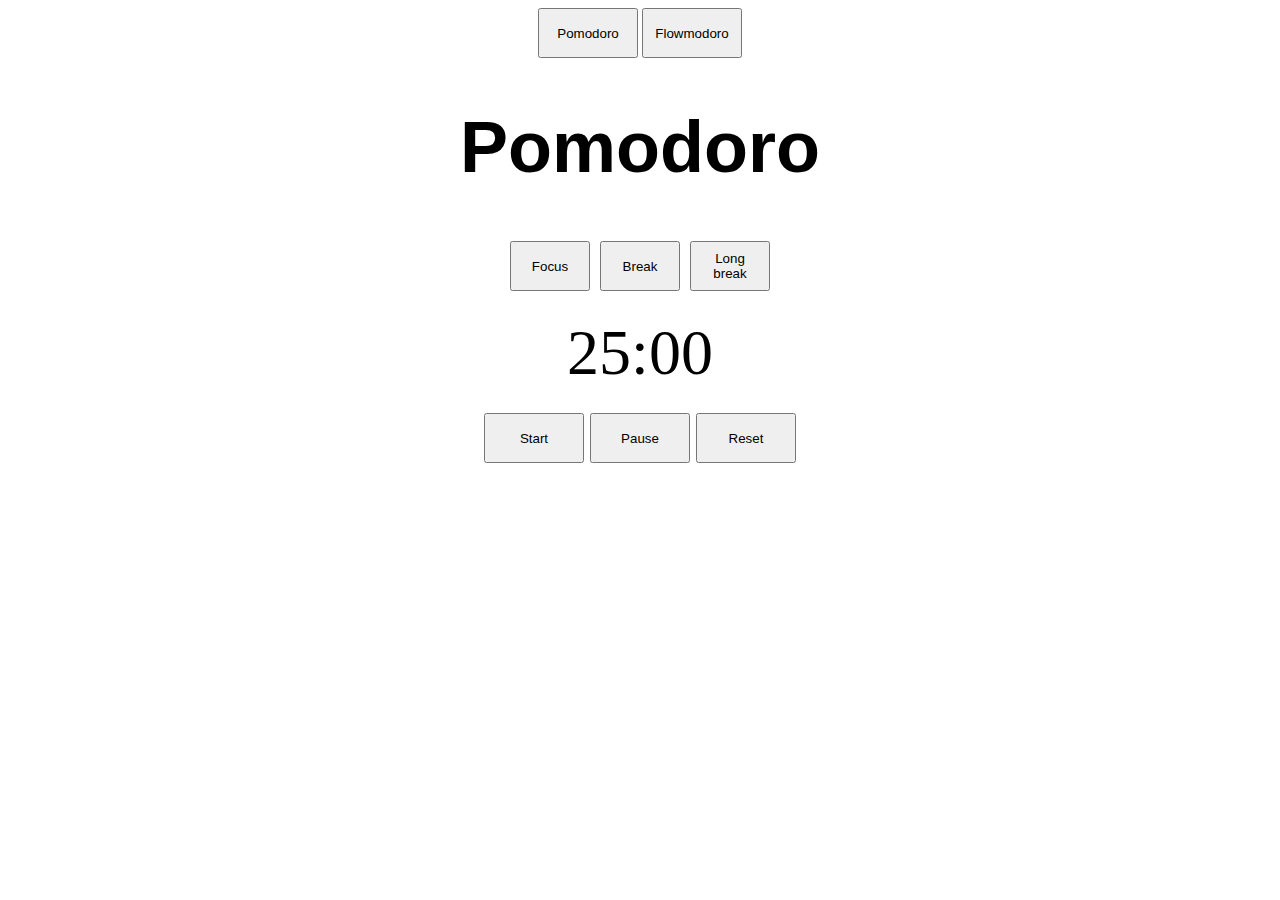
==== index.html @ f09fd138 "Flowmodoro finalizado" ====
<!DOCTYPE html>
<html lang="pt-br">
<head>
    <meta charset="UTF-8">
    <meta name="viewport" content="width=device-width, initial-scale=1.0">
    <title>PomoFlowmodoro</title>
    <link rel="stylesheet" href="style.css">
</head>
<body>
    <nav>
        <button onclick="changeClock('pomodoro','flowmodoro')">Pomodoro</button>
        <button onclick="changeClock('flowmodoro','pomodoro')">Flowmodoro</button>
    </nav>
    <main>
        <section id="pomodoro">
            <h1>Pomodoro</h1>
            <div id="buttons" class="flex-box">
                <button class="content-box" type="button" id="pomo-focus">Focus</button>
                <button class="content-box" type="button" id="pomo-break">Break</button>
                <button class="content-box" type="button" id="pomo-long-break">Long break</button>
            </div>
            <div id="cronos">25:00</div>
            <div id="buttons" class="flex-box">
                <div class="change_button"><button class="start_button" type="button" id="pomo-start">Start</button></div>
                <div class="change_button"><button class="pause_button" type="button" id="pomo-pause">Pause</button></div>
                <div class="change_button"><button class="restart_button" type="button" id="pomo-break">Reset</button></div>
            </div>
        </section>
        <section id="flowmodoro" style="display: none;">
            <h1>Flowmodoro</h1>
            <div id="buttons" class="flex-box">
                <button class="content-box" type="button" id="flow-focus" onclick="resetFlow()">Focus</button>
                <button class="content-box" type="button" id="flow-break" onclick="breakFlow()">Break</button>
            </div>
            <div id="cronom">0:00:00</div>
            <div id="flow-start-buttons">
                <div id="buttons" class="flex-box">
                    <div class="change_button"><button class="start_button" type="button" id="flow-start" onclick="startFlow()">Start</button></div>
                    <div class="change_button"><button class="pause_button" type="button" id="flow-pause" onclick="pauseFlow()">Pause</button></div>
                    <div class="change_button"><button class="restart_button" type="button" id="flow-reset" onclick="resetFlow()">Reset</button></div>
                </div>
            </div>
            <div id="flow-break-buttons" style="display: none;">
                <div id="buttons" class="flex-box">
                    <div class="change_button"><button class="start_button" type="button" id="break-start" onclick="startBreak()">Start break</button></div>
                    <div class="change_button"><button class="pause_button" type="button" id="break-pause" onclick="pauseBreak()">Pause break</button></div>
                    <div class="change_button"><button class="restart_button" type="button" id="break-reset" onclick="resetBreak()">Reset break</button></div>
                </div>
            </div>
        </section>
    </main>
    <script src="flow.js"></script>
    <script src="pomo.js"></script>
</body>
</html>
---- style.css ----
@charset "UTF-8";
nav{
    text-align: center;
}
h1{
    font-family: 'Franklin Gothic Medium', 'Arial Narrow', Arial, sans-serif;
    font-size: 72px;
    text-align: center;
}

.flex-box {
  display: flex;
  align-items: center;
  justify-content: center;
}
.content-box{
    width: 80px;
    height: 50px;
    margin: 5px;
}

#cronos{
    margin: 20px;
    font-size: 64px;
    text-align: center;
}
#cronom{
    margin: 20px;
    font-size: 64px;
    text-align: center;
}
.change_button{
    margin: 3px;
}
button{
    width: 100px;
    height: 50px;
}
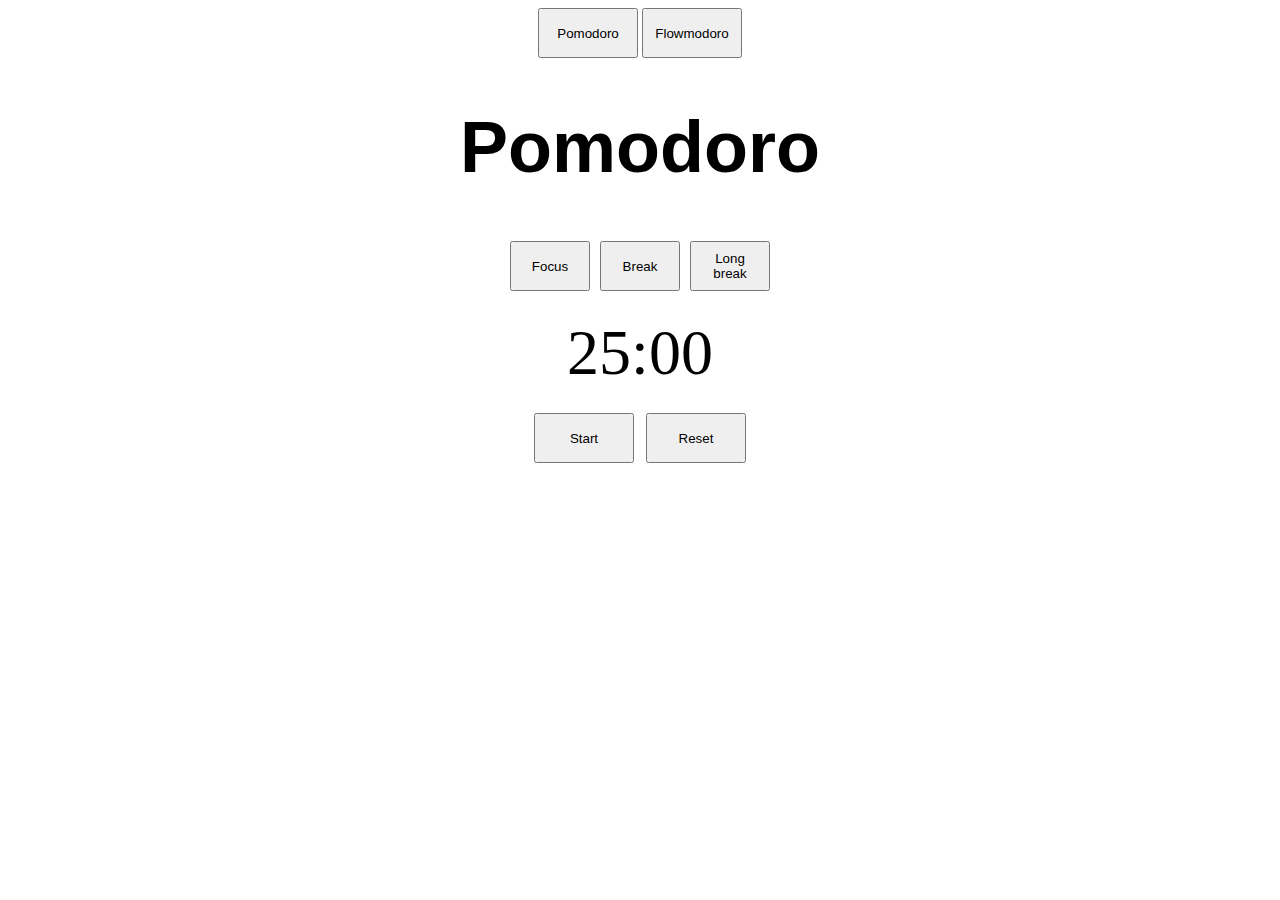
==== commit b21bf42d: "Bug botão start corrigido" ====
--- a/index.html
+++ b/index.html
@@ -3,7 +3,7 @@
 <head>
     <meta charset="UTF-8">
     <meta name="viewport" content="width=device-width, initial-scale=1.0">
-    <title>PomoFlowmodoro</title>
+    <title>PomoFlow</title>
     <link rel="stylesheet" href="style.css">
 </head>
 <body>
@@ -12,17 +12,18 @@
         <button onclick="changeClock('flowmodoro','pomodoro')">Flowmodoro</button>
     </nav>
     <main>
+        <!-- Pomodoro -->
         <section id="pomodoro">
             <h1>Pomodoro</h1>
             <div id="buttons" class="flex-box">
-                <button class="content-box" type="button" id="pomo-focus">Focus</button>
+                <button class="content-box" type="button" id="pomo-focus" onclick="pomoFocus()">Focus</button>
                 <button class="content-box" type="button" id="pomo-break">Break</button>
                 <button class="content-box" type="button" id="pomo-long-break">Long break</button>
             </div>
             <div id="cronos">25:00</div>
             <div id="buttons" class="flex-box">
                 <div class="change_button"><button class="start_button" type="button" id="pomo-start">Start</button></div>
-                <div class="change_button"><button class="pause_button" type="button" id="pomo-pause">Pause</button></div>
+                <div class="change_button"><button class="pause_button" type="button" id="pomo-pause" style="display: none;">Pause</button></div>
                 <div class="change_button"><button class="restart_button" type="button" id="pomo-break">Reset</button></div>
             </div>
         </section>
@@ -36,14 +37,14 @@
             <div id="flow-start-buttons">
                 <div id="buttons" class="flex-box">
                     <div class="change_button"><button class="start_button" type="button" id="flow-start" onclick="startFlow()">Start</button></div>
-                    <div class="change_button"><button class="pause_button" type="button" id="flow-pause" onclick="pauseFlow()">Pause</button></div>
+                    <div class="change_button"><button class="pause_button" type="button" id="flow-pause" onclick="pauseFlow()" style="display: none;">Pause</button></div>
                     <div class="change_button"><button class="restart_button" type="button" id="flow-reset" onclick="resetFlow()">Reset</button></div>
                 </div>
             </div>
             <div id="flow-break-buttons" style="display: none;">
                 <div id="buttons" class="flex-box">
                     <div class="change_button"><button class="start_button" type="button" id="break-start" onclick="startBreak()">Start break</button></div>
-                    <div class="change_button"><button class="pause_button" type="button" id="break-pause" onclick="pauseBreak()">Pause break</button></div>
+                    <div class="change_button"><button class="pause_button" type="button" id="break-pause" onclick="pauseBreak()" style="display: none;">Pause break</button></div>
                     <div class="change_button"><button class="restart_button" type="button" id="break-reset" onclick="resetBreak()">Reset break</button></div>
                 </div>
             </div>
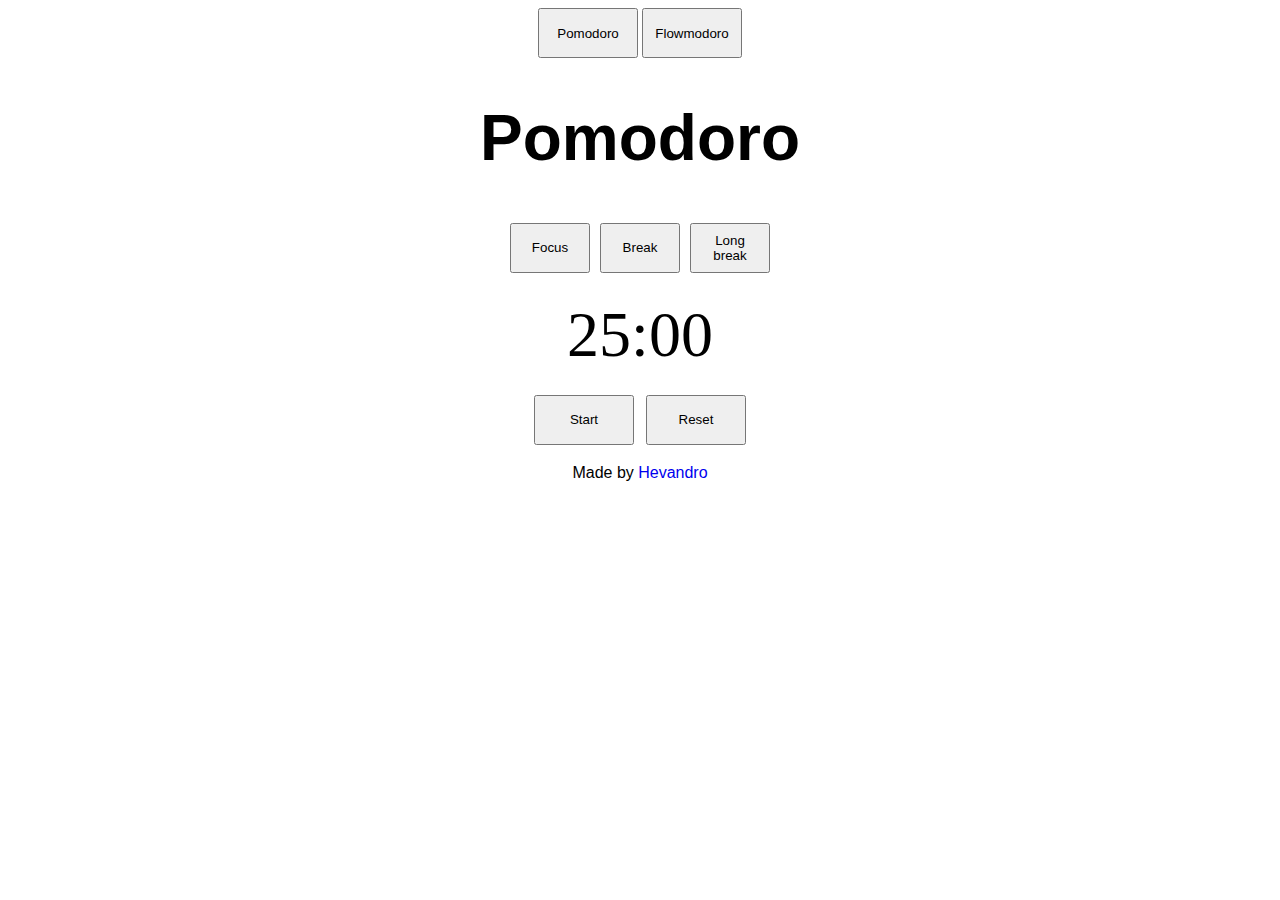
==== commit 069a2a43: "Padding adicionado" ====
--- a/index.html
+++ b/index.html
@@ -16,24 +16,38 @@
         <section id="pomodoro">
             <h1>Pomodoro</h1>
             <div id="buttons" class="flex-box">
-                <button class="content-box" type="button" id="pomo-focus" onclick="pomoFocus()">Focus</button>
-                <button class="content-box" type="button" id="pomo-break">Break</button>
-                <button class="content-box" type="button" id="pomo-long-break">Long break</button>
+                <button class="content-box" type="button" id="pomo-focus" onclick="resetPomo()">Focus</button>
+                <button class="content-box" type="button" id="pomo-break" onclick="pomoBreak()">Break</button>
+                <button class="content-box" type="button" id="pomo-long-break" onclick="pomoLongBreak()">Long break</button>
             </div>
             <div id="cronos">25:00</div>
-            <div id="buttons" class="flex-box">
-                <div class="change_button"><button class="start_button" type="button" id="pomo-start">Start</button></div>
-                <div class="change_button"><button class="pause_button" type="button" id="pomo-pause" style="display: none;">Pause</button></div>
-                <div class="change_button"><button class="restart_button" type="button" id="pomo-break">Reset</button></div>
+            <div id="pomo-focus-buttons">
+                <div id="buttons" class="flex-box">
+                    <div class="change_button"><button class="start_button" type="button" id="pomo-start" onclick="startPomo()">Start</button></div>
+                    <div class="change_button"><button class="pause_button" type="button" id="pomo-pause" style="display: none;" onclick="pausePomo()">Pause</button></div>
+                    <div class="change_button"><button class="restart_button" type="button" id="pomo-reset" onclick="resetPomo()">Reset</button></div>
+                </div>
+            </div>
+            <div id="pomo-break-buttons" style="display: none;">
+                <div id="buttons" class="flex-box">
+                    <div class="change_button"><button class="start_button" type="button" id="pomo-start-break" onclick="startPomoBreak()">Start Break</button></div>
+                    <div class="change_button"><button class="pause_button" type="button" id="pomo-pause-break" style="display: none;" onclick="pausePomoBreak()">Pause Break</button></div>
+                    <div class="change_button"><button class="restart_button" type="button" id="pomo-reset-break" onclick="resetPomoBreak()">Reset Break</button></div>
+                    <div class="change_button"><button class="restart_button" type="button" id="pomo-reset-long-break" onclick="resetPomoLongBreak()">Reset Long Break</button></div>
+
+                </div>
             </div>
         </section>
+        <!-- Flowmodoro -->
         <section id="flowmodoro" style="display: none;">
             <h1>Flowmodoro</h1>
+            <!-- Botões de Foco e Descanso -->
             <div id="buttons" class="flex-box">
                 <button class="content-box" type="button" id="flow-focus" onclick="resetFlow()">Focus</button>
                 <button class="content-box" type="button" id="flow-break" onclick="breakFlow()">Break</button>
             </div>
             <div id="cronom">0:00:00</div>
+            <!-- Controles do cronômetro -->
             <div id="flow-start-buttons">
                 <div id="buttons" class="flex-box">
                     <div class="change_button"><button class="start_button" type="button" id="flow-start" onclick="startFlow()">Start</button></div>
@@ -41,6 +55,7 @@
                     <div class="change_button"><button class="restart_button" type="button" id="flow-reset" onclick="resetFlow()">Reset</button></div>
                 </div>
             </div>
+            <!-- Botões de controle do descanso -->
             <div id="flow-break-buttons" style="display: none;">
                 <div id="buttons" class="flex-box">
                     <div class="change_button"><button class="start_button" type="button" id="break-start" onclick="startBreak()">Start break</button></div>
@@ -50,7 +65,7 @@
             </div>
         </section>
     </main>
+    <footer><p style="text-align: center; font-family: Arial, Helvetica, sans-serif;">Made by <a href="https://github.com/hevandrohelio" style="text-decoration: none;">Hevandro</a></p></footer>
     <script src="flow.js"></script>
-    <script src="pomo.js"></script>
 </body>
 </html>--- a/style.css
+++ b/style.css
@@ -4,7 +4,7 @@
 }
 h1{
     font-family: 'Franklin Gothic Medium', 'Arial Narrow', Arial, sans-serif;
-    font-size: 72px;
+    font-size: 64px;
     text-align: center;
 }
 
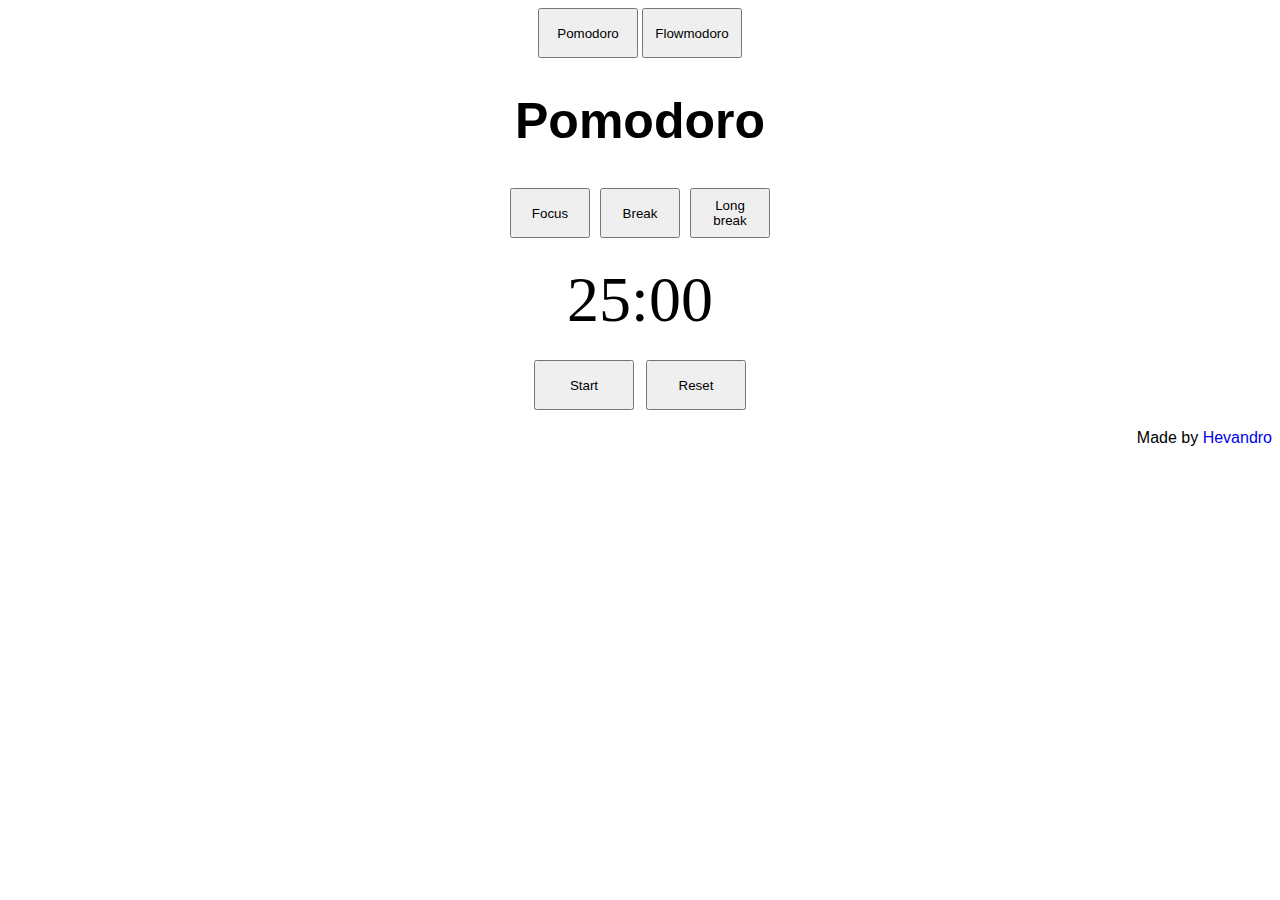
==== commit 7dd84b83: "Alinhamento do padding" ====
--- a/index.html
+++ b/index.html
@@ -65,7 +65,7 @@
             </div>
         </section>
     </main>
-    <footer><p style="text-align: center; font-family: Arial, Helvetica, sans-serif;">Made by <a href="https://github.com/hevandrohelio" style="text-decoration: none;">Hevandro</a></p></footer>
+    <footer><p style="text-align: right; font-family: Arial, Helvetica, sans-serif;">Made by <a href="https://github.com/hevandrohelio" style="text-decoration: none;">Hevandro</a></p></footer>
     <script src="flow.js"></script>
 </body>
 </html>--- a/style.css
+++ b/style.css
@@ -4,7 +4,7 @@
 }
 h1{
     font-family: 'Franklin Gothic Medium', 'Arial Narrow', Arial, sans-serif;
-    font-size: 64px;
+    font-size: 50px;
     text-align: center;
 }
 
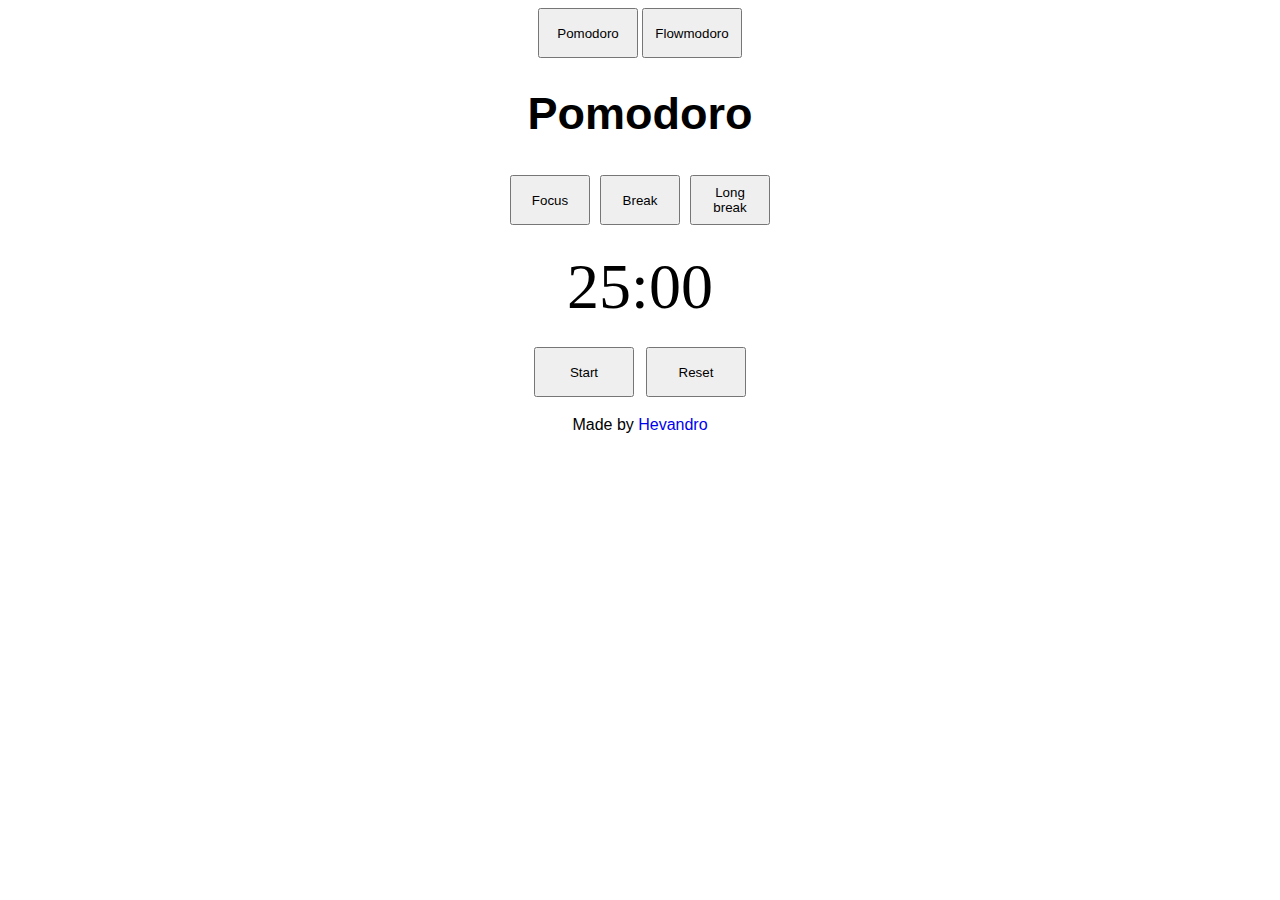
==== commit a0d381b4: "correção de bugs" ====
--- a/index.html
+++ b/index.html
@@ -65,7 +65,7 @@
             </div>
         </section>
     </main>
-    <footer><p style="text-align: right; font-family: Arial, Helvetica, sans-serif;">Made by <a href="https://github.com/hevandrohelio" style="text-decoration: none;">Hevandro</a></p></footer>
+    <footer><p style="text-align: center; font-family: Arial, Helvetica, sans-serif;">Made by <a href="https://github.com/hevandrohelio" style="text-decoration: none;">Hevandro</a></p></footer>
     <script src="flow.js"></script>
 </body>
 </html>--- a/style.css
+++ b/style.css
@@ -4,7 +4,7 @@
 }
 h1{
     font-family: 'Franklin Gothic Medium', 'Arial Narrow', Arial, sans-serif;
-    font-size: 50px;
+    font-size: 45px;
     text-align: center;
 }
 
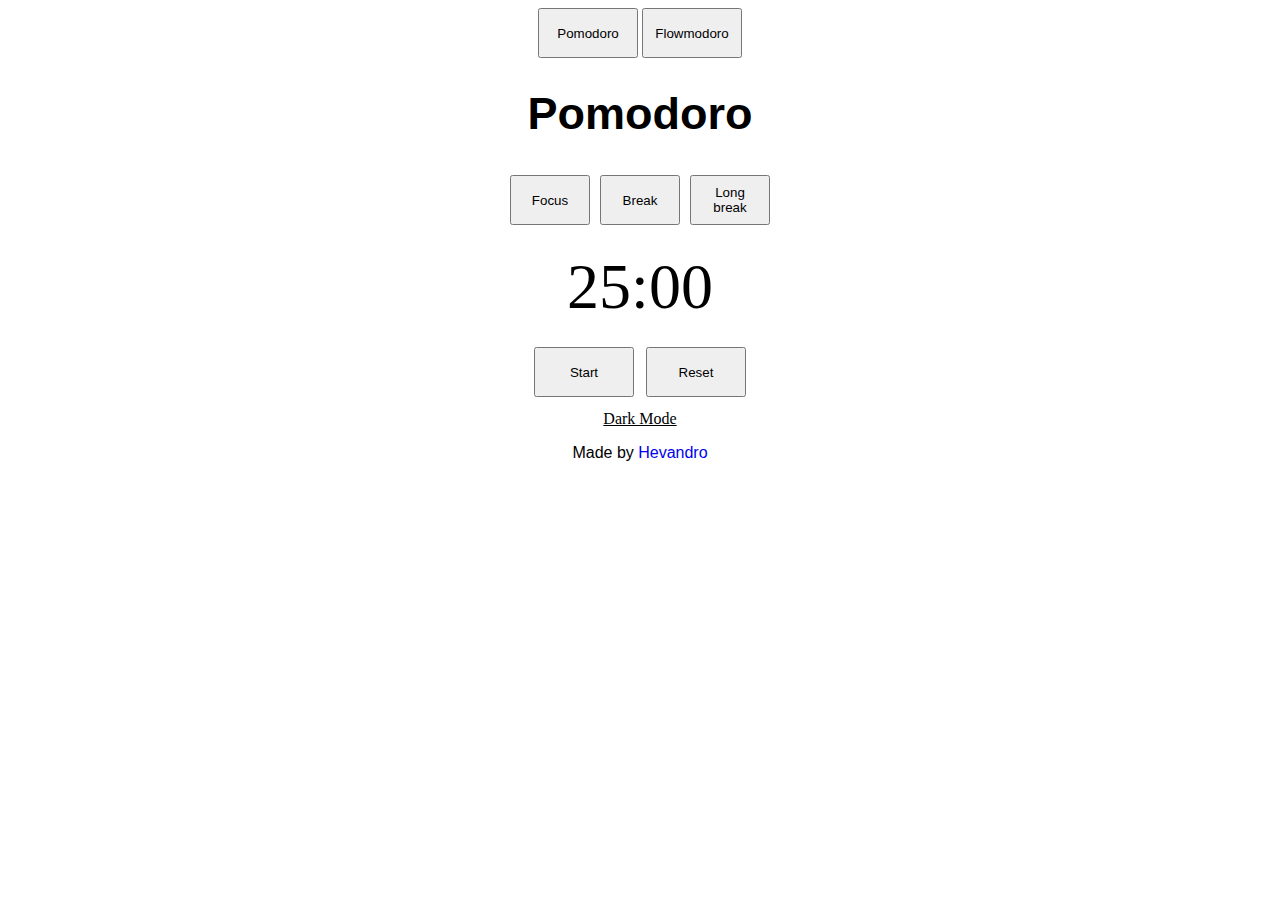
==== commit 3e1da366: "Dark mode and bugs correction" ====
--- a/index.html
+++ b/index.html
@@ -6,7 +6,7 @@
     <title>PomoFlow</title>
     <link rel="stylesheet" href="style.css">
 </head>
-<body>
+<body id="body">
     <nav>
         <button onclick="changeClock('pomodoro','flowmodoro')">Pomodoro</button>
         <button onclick="changeClock('flowmodoro','pomodoro')">Flowmodoro</button>
@@ -14,13 +14,13 @@
     <main>
         <!-- Pomodoro -->
         <section id="pomodoro">
-            <h1>Pomodoro</h1>
+            <h1 class="text">Pomodoro</h1>
             <div id="buttons" class="flex-box">
                 <button class="content-box" type="button" id="pomo-focus" onclick="resetPomo()">Focus</button>
                 <button class="content-box" type="button" id="pomo-break" onclick="pomoBreak()">Break</button>
                 <button class="content-box" type="button" id="pomo-long-break" onclick="pomoLongBreak()">Long break</button>
             </div>
-            <div id="cronos">25:00</div>
+            <div id="cronos" class="text">25:00</div>
             <div id="pomo-focus-buttons">
                 <div id="buttons" class="flex-box">
                     <div class="change_button"><button class="start_button" type="button" id="pomo-start" onclick="startPomo()">Start</button></div>
@@ -40,13 +40,13 @@
         </section>
         <!-- Flowmodoro -->
         <section id="flowmodoro" style="display: none;">
-            <h1>Flowmodoro</h1>
+            <h1 class="text">Flowmodoro</h1>
             <!-- Botões de Foco e Descanso -->
             <div id="buttons" class="flex-box">
                 <button class="content-box" type="button" id="flow-focus" onclick="resetFlow()">Focus</button>
                 <button class="content-box" type="button" id="flow-break" onclick="breakFlow()">Break</button>
             </div>
-            <div id="cronom">0:00:00</div>
+            <div id="cronom" class="text">0:00:00</div>
             <!-- Controles do cronômetro -->
             <div id="flow-start-buttons">
                 <div id="buttons" class="flex-box">
@@ -65,7 +65,11 @@
             </div>
         </section>
     </main>
-    <footer><p style="text-align: center; font-family: Arial, Helvetica, sans-serif;">Made by <a href="https://github.com/hevandrohelio" style="text-decoration: none;">Hevandro</a></p></footer>
+    <div style="text-align: center; margin: 10px;">
+        <a href="javascript:void(0)" onclick="changeColor('light')" style="display: none; color: whitesmoke;" id="light-mode_btn">Light Mode</a>
+        <a href="javascript:void(0)" onclick="changeColor('dark')" id="dark-mode_btn" style="color: black;">Dark Mode</a>
+    </div>
+    <footer><p style="text-align: center; font-family: Arial, Helvetica, sans-serif;" class="text">Made by <a href="https://github.com/hevandrohelio" style="text-decoration: none;" target="_blank">Hevandro</a></p></footer>
     <script src="flow.js"></script>
 </body>
 </html>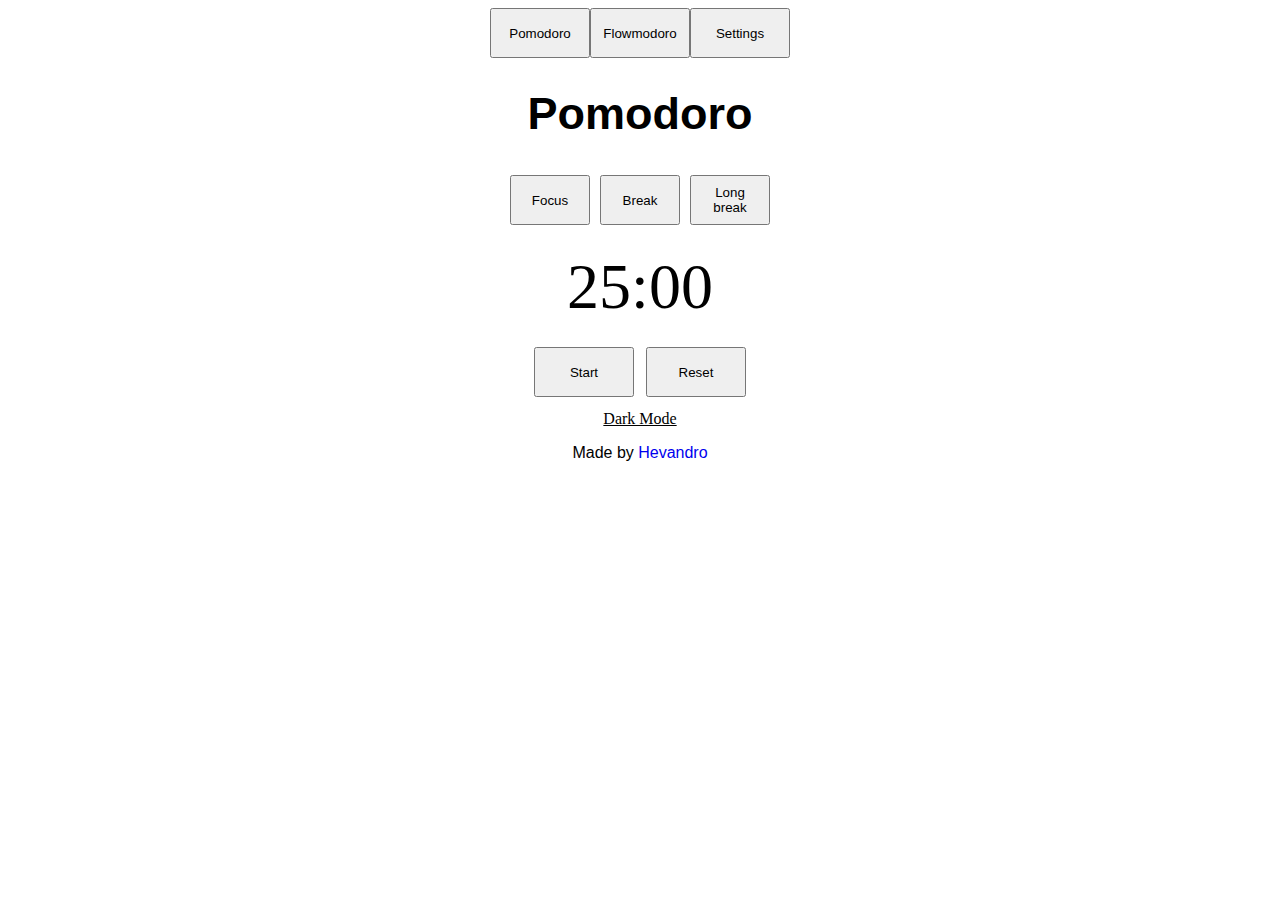
==== commit 1407731c: "Add alarm sounds" ====
--- a/index.html
+++ b/index.html
@@ -10,6 +10,8 @@
     <nav>
         <button onclick="changeClock('pomodoro','flowmodoro')">Pomodoro</button>
         <button onclick="changeClock('flowmodoro','pomodoro')">Flowmodoro</button>
+        <button onclick="settings('show')" id="showBtn">Settings</button>
+        <button onclick="settings('hide')" style="display: none;" id="hideBtn">Settings</button>
     </nav>
     <main>
         <!-- Pomodoro -->
@@ -65,6 +67,40 @@
             </div>
         </section>
     </main>
+    <!--Settings-->
+    <section class="flex-box">
+        <div class="box" id="settings" style="position: absolute; display: none; top: 100px;">
+            <h2 style="text-align: center;">Settings</h2>
+            <h3 style="text-align: center;">Pomodoro Time Settings</h3>
+            <div class="time_settings">
+                <div class="time_box">
+                    <label>Focus</label>
+                    <input type="number" name="pomo_time" id="pomo_time" value="25" min="1" max="99">
+                </div>
+                <div class="time_box">
+                    <label>Break</label>
+                    <input type="number" name="break_time" id="pomo_break" value="5" min="1" max="99">
+                </div>
+                <div class="time_box" style="margin-right: 0px;">
+                    <label>L Break</label>
+                    <input type="number" name="long-Break_time" id="pomo_lbreak" value="10" min="1" max="99">
+                </div>
+            </div>
+            <h3 style="text-align: center;">Alarm</h3>
+                <div class="alarm_settings">
+                    <label>Alarm sound</label>
+                    <select name="sounds" id="sounds">
+                        <option value="iphone">IPhone</option>
+                        <option value="nuclear">Nuclear</option>
+                        <option value="nossa">Nossa</option>
+                        <option value="best">THE BEST</option>
+                    </select>
+                    <button class="play-btn" onclick="playSound()">Play</button>
+                </div>
+                <button type="button" onclick="reset()">Save</button>
+        </div>
+        
+    </section>
     <div style="text-align: center; margin: 10px;">
         <a href="javascript:void(0)" onclick="changeColor('light')" style="display: none; color: whitesmoke;" id="light-mode_btn">Light Mode</a>
         <a href="javascript:void(0)" onclick="changeColor('dark')" id="dark-mode_btn" style="color: black;">Dark Mode</a>
--- a/style.css
+++ b/style.css
@@ -1,6 +1,10 @@
 @charset "UTF-8";
 nav{
-    text-align: center;
+    margin: 0px;
+    width: 100%;
+    display: flex;
+    justify-content: center;
+    align-items: center;
 }
 h1{
     font-family: 'Franklin Gothic Medium', 'Arial Narrow', Arial, sans-serif;
@@ -35,4 +39,35 @@
 button{
     width: 100px;
     height: 50px;
+}
+.box{
+    background-color: #d7d7d7;
+    padding: 10px;
+    width: 400px;
+    height: 500px;
+    border: 3px solid gray;
+    border-radius: 10%;
+}
+.time_settings{
+    display: flex;
+    flex-direction: row;
+    justify-content: center;
+}
+.time_box{
+    margin-right: 50px;
+    display: flex;
+    align-items: center;
+    flex-direction: column;
+}
+input[type='number']{
+    font-size: 26px;
+    width: 50px;
+    height: 50px;
+}
+.play-btn{
+    width: fit-content;
+    height: fit-content;
+}
+#settings{
+    z-index: 2;
 }